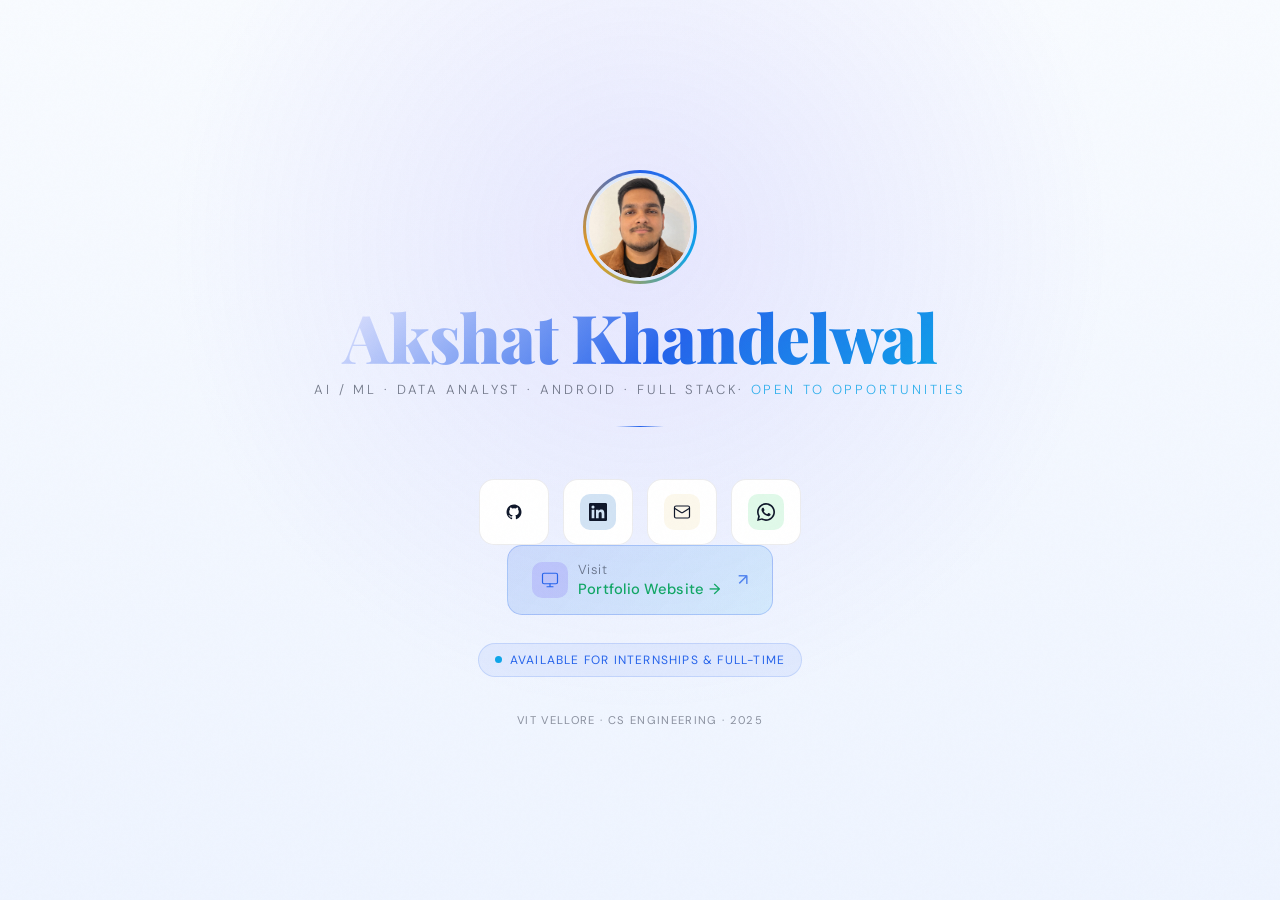
==== index.html @ 5ab0897e "Updates" ====
<!DOCTYPE html>
<html lang="en">
<head>
<meta charset="UTF-8" />
<meta name="viewport" content="width=device-width, initial-scale=1.0" />
<title>Akshat Khandelwal</title>
<link rel="preconnect" href="https://fonts.googleapis.com">
<link href="https://fonts.googleapis.com/css2?family=Playfair+Display:wght@400;700;900&family=DM+Sans:wght@300;400;500&display=swap" rel="stylesheet">
<style>
  *, *::before, *::after { box-sizing: border-box; margin: 0; padding: 0; }

  :root {
    --bg:      #f7f9ff;
    --surface: #ffffff;
    --border:  rgba(15,23,42,0.08);
    --text:    #0f172a;
    --muted:   rgba(15,23,42,0.55);
    --accent:  #2563eb;
    --aqua:    #0ea5e9;
    --gold:    #f59e0b;
    --r:       14px;
  }

  html, body {
    height: 100%;
    background: linear-gradient(180deg, #f8fbff 0%, #eef4ff 100%);
    color: var(--text);
    font-family: 'DM Sans', sans-serif;
    overflow-x: hidden;
  }

  /* ── Noise grain overlay ── */
  body::before {
    content: "";
    position: fixed;
    inset: 0;
    background-image: url("data:image/svg+xml,%3Csvg viewBox='0 0 256 256' xmlns='http://www.w3.org/2000/svg'%3E%3Cfilter id='n'%3E%3CfeTurbulence type='fractalNoise' baseFrequency='0.9' numOctaves='4' stitchTiles='stitch'/%3E%3C/filter%3E%3Crect width='100%25' height='100%25' filter='url(%23n)' opacity='0.03' fill='%230f172a'/%3E%3C/svg%3E");
    pointer-events: none;
    z-index: 1000;
    opacity: 0.55;
  }

  /* ── Ambient glow ── */
  body::after {
    content: "";
    position: fixed;
    top: -30vh; left: 50%;
    transform: translateX(-50%);
    width: 80vw; height: 80vw;
    background: radial-gradient(ellipse, rgba(124,106,247,0.13) 0%, transparent 65%);
    pointer-events: none;
    z-index: 0;
  }

  /* ── Layout ── */
  .page {
    position: relative;
    z-index: 1;
    min-height: 100vh;
    display: flex;
    flex-direction: column;
    align-items: center;
    justify-content: center;
    padding: 48px 24px;
    gap: 0;
  }

  /* ── Avatar ── */
  .avatar-ring {
    position: relative;
    width: 108px; height: 108px;
    flex-shrink: 0;
    animation: fadeUp 0.7s ease both;
  }
  .avatar-ring::before {
    content: "";
    position: absolute;
    inset: -3px;
    border-radius: 50%;
    background: conic-gradient(from 0deg, var(--accent), var(--aqua), var(--gold), var(--accent));
    animation: spin 8s linear infinite;
    z-index: 0;
  }
  .avatar-inner {
    position: relative;
    z-index: 1;
    width: 100%; height: 100%;
    border-radius: 50%;
    background: #f8fafc;
    border: 3px solid rgba(37,99,235,0.12);
    display: flex; align-items: center; justify-content: center;
    font-family: 'Playfair Display', serif;
    font-size: 2.8rem;
    font-weight: 900;
    color: var(--accent);
    letter-spacing: -0.02em;
    overflow: hidden;
  }
  .avatar-inner img {
    width: 100%;
    height: 100%;
    object-fit: cover;
    border-radius: 50%;
    display: block;
  }

  /* ── Name block ── */
  .name-block {
    text-align: center;
    margin-top: 22px;
    animation: fadeUp 0.7s 0.1s ease both;
  }
  .name {
    font-family: 'Playfair Display', serif;
    font-size: clamp(2.4rem, 7vw, 4.2rem);
    font-weight: 900;
    line-height: 1;
    letter-spacing: -0.02em;
    background: linear-gradient(135deg, #f0eeff 0%, var(--accent) 55%, var(--aqua) 100%);
    -webkit-background-clip: text;
    -webkit-text-fill-color: transparent;
    background-clip: text;
  }
  .tagline {
    margin-top: 10px;
    font-size: 0.82rem;
    font-weight: 300;
    letter-spacing: 0.22em;
    text-transform: uppercase;
    color: var(--muted);
  }
  .tagline span {
    color: var(--aqua);
    opacity: 0.85;
  }

  /* ── Divider ── */
  .divider {
    width: 48px; height: 1px;
    background: linear-gradient(90deg, transparent, var(--accent), transparent);
    margin: 28px 0;
    animation: fadeUp 0.7s 0.2s ease both;
  }

  /* ── Links grid ── */
  .links {
    display: flex;
    justify-content: center;
    align-items: center;
    flex-wrap: wrap;
    gap: 14px;
    width: auto;
    max-width: 100%;
    animation: fadeUp 0.7s 0.25s ease both;
    margin-top: 24px;
  }

  .card {
    display: inline-flex;
    align-items: center;
    justify-content: center;
    gap: 10px;
    padding: 14px 16px;
    min-width: 52px;
    min-height: 52px;
    border-radius: 15px;
    background: var(--surface);
    border: 1px solid var(--border);
    text-decoration: none;
    color: var(--text);
    font-size: 0.875rem;
    font-weight: 500;
    letter-spacing: 0.02em;
    cursor: pointer;
    transition: background 0.22s, border-color 0.22s, transform 0.18s, box-shadow 0.22s;
    position: relative;
    overflow: hidden;
    -webkit-tap-highlight-color: transparent;
  }
  .card::before {
    content: "";
    position: absolute;
    inset: 0;
    opacity: 0;
    transition: opacity 0.22s;
    border-radius: inherit;
  }
  .card:hover {
    transform: translateY(-2px);
    border-color: rgba(37,99,235,0.22);
    box-shadow: 0 12px 32px rgba(0,0,0,0.4);
  }
  .card:active { transform: translateY(0); }

  /* Card accent colours via CSS custom props */
  .card:hover::before { opacity: 1; }

  .card.portfolio {
    width: auto;
    min-width: auto;
    padding: 15px 24px;
    background: linear-gradient(135deg, rgba(37,99,235,0.16), rgba(14,165,233,0.12));
    border-color: rgba(37,99,235,0.25);
  }
  .card.portfolio:hover {
    background: linear-gradient(135deg, rgba(37,99,235,0.24), rgba(14,165,233,0.18));
    border-color: rgba(37,99,235,0.45);
    box-shadow: 0 14px 30px rgba(37,99,235,0.12);
  }

  .card.github:hover  { border-color: rgba(255,255,255,0.25); box-shadow: 0 12px 32px rgba(0,0,0,0.5); }
  .card.linkedin:hover{ border-color: rgba(10,102,194,0.5);  box-shadow: 0 12px 24px rgba(10,102,194,0.15); }
  .card.email:hover   { border-color: rgba(232,201,122,0.4); box-shadow: 0 12px 24px rgba(232,201,122,0.1); }
  .card.whatsapp:hover{ border-color: rgba(37,211,102,0.4);  box-shadow: 0 12px 24px rgba(37,211,102,0.12); }

  /* Icon circle */
  .icon {
    width: 36px; height: 36px;
    border-radius: 10px;
    display: flex; align-items: center; justify-content: center;
    flex-shrink: 0;
    font-size: 1.05rem;
  }
  .icon svg { width: 18px; height: 18px; }
  .portfolio .icon { background: rgba(124,106,247,0.22); }
  .github   .icon  { background: rgba(255,255,255,0.08); }
  .linkedin .icon  { background: rgba(10,102,194,0.18); }
  .email    .icon  { background: rgba(232,201,122,0.14); }
  .whatsapp .icon  { background: rgba(37,211,102,0.14); }

  .card-text { display: flex; flex-direction: column; gap: 1px; }
  .card-label { font-size: 0.82rem; color: var(--muted); font-weight: 300; letter-spacing: 0.04em; }
  .card-value { font-size: 0.92rem; font-weight: 500; }

  /* Arrow on portfolio */
  .card.portfolio .arrow {
    margin-left: 8px;
    color: var(--accent);
    opacity: 0.75;
    font-size: 1rem;
    transition: transform 0.2s, opacity 0.2s;
  }
  .card.portfolio:hover .arrow { transform: translateX(3px); opacity: 1; }

  /* ── Status badge ── */
  .status {
    margin-top: 28px;
    display: flex;
    align-items: center;
    gap: 8px;
    padding: 8px 16px;
    border-radius: 99px;
    background: rgba(37,99,235,0.08);
    border: 1px solid rgba(37,99,235,0.16);
    font-size: 0.75rem;
    letter-spacing: 0.1em;
    color: var(--accent);
    text-transform: uppercase;
    animation: fadeUp 0.7s 0.35s ease both;
  }
  .status-dot {
    width: 7px; height: 7px;
    border-radius: 50%;
    background: var(--aqua);
    animation: pulse 2s ease-in-out infinite;
  }

  /* ── Footer note ── */
  .footer-note {
    margin-top: 36px;
    font-size: 0.7rem;
    color: rgba(15,23,42,0.45);
    letter-spacing: 0.12em;
    text-transform: uppercase;
    animation: fadeUp 0.7s 0.4s ease both;
  }

  /* ── Animations ── */
  @keyframes fadeUp {
    from { opacity: 0; transform: translateY(18px); }
    to   { opacity: 1; transform: translateY(0); }
  }
  @keyframes spin {
    from { transform: rotate(0deg); }
    to   { transform: rotate(360deg); }
  }
  @keyframes pulse {
    0%, 100% { opacity: 1; transform: scale(1); }
    50%       { opacity: 0.5; transform: scale(0.85); }
  }

  /* ── Mobile tweaks ── */
  @media (max-width: 400px) {
    .links { justify-content: center; gap: 12px; }
    .card { min-width: 50px; }
  }
</style>
</head>
<body>
<main class="page">

  <!-- Avatar -->
  <div class="avatar-ring">
    <div class="avatar-inner">
      <img src="/avatar.jpg" alt="Akshat Khandelwal" />
    </div>
  </div>

  <!-- Name -->
  <div class="name-block">
    <h1 class="name">Akshat Khandelwal</h1>
    <p class="tagline">AI / ML · Data Analyst · Android · Full Stack· <span>Open to opportunities</span></p>
  </div>

  <div class="divider"></div>

  <!-- Social icons -->
  <div class="links">
    <a class="card github"
       href="https://github.com/Akshatrix404"
       target="_blank" rel="noopener noreferrer" aria-label="GitHub">
      <div class="icon">
        <svg viewBox="0 0 24 24" fill="currentColor" style="color:#0f172a;">
          <path d="M12 2C6.477 2 2 6.484 2 12.017c0 4.425 2.865 8.18 6.839 9.504.5.092.682-.217.682-.483 0-.237-.008-.868-.013-1.703-2.782.605-3.369-1.343-3.369-1.343-.454-1.158-1.11-1.466-1.11-1.466-.908-.62.069-.608.069-.608 1.003.07 1.531 1.032 1.531 1.032.892 1.53 2.341 1.088 2.91.832.092-.647.35-1.088.636-1.338-2.22-.253-4.555-1.113-4.555-4.951 0-1.093.39-1.988 1.029-2.688-.103-.253-.446-1.272.098-2.65 0 0 .84-.27 2.75 1.026A9.564 9.564 0 0 1 12 6.844a9.59 9.59 0 0 1 2.504.337c1.909-1.296 2.747-1.027 2.747-1.027.546 1.379.202 2.398.1 2.651.64.7 1.028 1.595 1.028 2.688 0 3.848-2.339 4.695-4.566 4.943.359.309.678.92.678 1.855 0 1.338-.012 2.419-.012 2.747 0 .268.18.58.688.482A10.02 10.02 0 0 0 22 12.017C22 6.484 17.522 2 12 2z"/>
        </svg>
      </div>
    </a>

    <a class="card linkedin"
       href="https://www.linkedin.com/in/akshatkhndelwal01/"
       target="_blank" rel="noopener noreferrer" aria-label="LinkedIn">
      <div class="icon">
        <svg viewBox="0 0 24 24" fill="currentColor" style="color:#0f172a">
          <path d="M20.447 20.452h-3.554v-5.569c0-1.328-.027-3.037-1.852-3.037-1.853 0-2.136 1.445-2.136 2.939v5.667H9.351V9h3.414v1.561h.046c.477-.9 1.637-1.85 3.37-1.85 3.601 0 4.267 2.37 4.267 5.455v6.286zM5.337 7.433a2.062 2.062 0 0 1-2.063-2.065 2.064 2.064 0 1 1 2.063 2.065zm1.782 13.019H3.555V9h3.564v11.452zM22.225 0H1.771C.792 0 0 .774 0 1.729v20.542C0 23.227.792 24 1.771 24h20.451C23.2 24 24 23.227 24 22.271V1.729C24 .774 23.2 0 22.222 0h.003z"/>
        </svg>
      </div>
    </a>

    <a class="card email"
       href="mailto:ak.professional47@gmail.com" aria-label="Email">
      <div class="icon">
        <svg viewBox="0 0 24 24" fill="none" stroke="currentColor" stroke-width="1.6" stroke-linecap="round" stroke-linejoin="round" style="color:#0f172a">
          <rect x="2" y="4" width="20" height="16" rx="2"/>
          <path d="m22 7-8.97 5.7a1.94 1.94 0 0 1-2.06 0L2 7"/>
        </svg>
      </div>
    </a>

    <a class="card whatsapp"
       href="https://wa.me/916378401213"
       target="_blank" rel="noopener noreferrer" aria-label="WhatsApp">
      <div class="icon">
        <svg viewBox="0 0 24 24" fill="currentColor" style="color:#0f172a">
          <path d="M17.472 14.382c-.297-.149-1.758-.867-2.03-.967-.273-.099-.471-.148-.67.15-.197.297-.767.966-.94 1.164-.173.199-.347.223-.644.075-.297-.15-1.255-.463-2.39-1.475-.883-.788-1.48-1.761-1.653-2.059-.173-.297-.018-.458.13-.606.134-.133.298-.347.446-.52.149-.174.198-.298.298-.497.099-.198.05-.371-.025-.52-.075-.149-.669-1.612-.916-2.207-.242-.579-.487-.5-.669-.51-.173-.008-.371-.01-.57-.01-.198 0-.52.074-.792.372-.272.297-1.04 1.016-1.04 2.479 0 1.462 1.065 2.875 1.213 3.074.149.198 2.096 3.2 5.077 4.487.709.306 1.262.489 1.694.625.712.227 1.36.195 1.871.118.571-.085 1.758-.719 2.006-1.413.248-.694.248-1.289.173-1.413-.074-.124-.272-.198-.57-.347z"/>
          <path d="M12 0C5.374 0 0 5.373 0 12c0 2.118.554 4.103 1.523 5.83L.057 23.97l6.304-1.654A11.946 11.946 0 0 0 12 24c6.626 0 12-5.373 12-12S18.626 0 12 0zm0 21.818a9.818 9.818 0 0 1-5.005-1.371l-.358-.214-3.744.982 1-3.645-.234-.374A9.817 9.817 0 0 1 2.182 12C2.182 6.579 6.579 2.182 12 2.182c5.42 0 9.818 4.397 9.818 9.818 0 5.42-4.398 9.818-9.818 9.818z"/>
        </svg>
      </div>
    </a>
  </div>

  <a class="card portfolio"
     href="/portfolio/"
     rel="noopener noreferrer">
    <div class="icon">
      <svg viewBox="0 0 24 24" fill="none" stroke="currentColor" stroke-width="1.6" stroke-linecap="round" stroke-linejoin="round" style="color:#2563eb">
        <rect x="2" y="3" width="20" height="14" rx="2"/><path d="M8 21h8M12 17v4"/>
      </svg>
    </div>
    <div class="card-text">
      <span class="card-label">Visit</span>
      <span class="card-value" style="color:#11a666">Portfolio Website →</span>
    </div>
    <span class="arrow">↗</span>
  </a>

  <!-- Status -->
  <div class="status">
    <div class="status-dot"></div>
    Available for internships &amp; full-time
  </div>

  <p class="footer-note">VIT Vellore · CS Engineering · 2025</p>

</main>
</body>
</html>
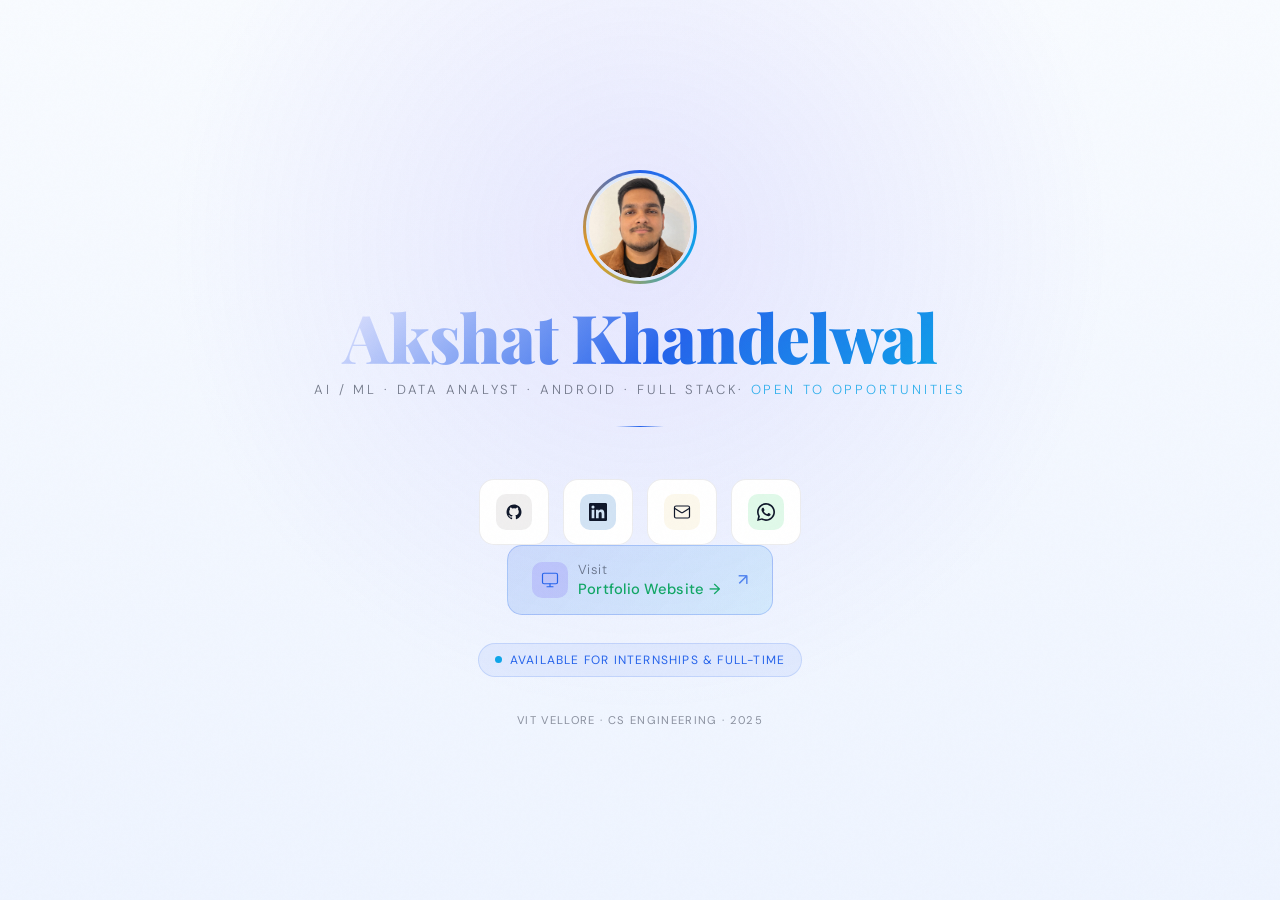
==== commit 758a8d87: "Updates" ====
--- a/index.html
+++ b/index.html
@@ -209,9 +209,9 @@
   }
 
   .card.github:hover  { border-color: rgba(255,255,255,0.25); box-shadow: 0 12px 32px rgba(0,0,0,0.5); }
-  .card.linkedin:hover{ border-color: rgba(10,102,194,0.5);  box-shadow: 0 12px 24px rgba(10,102,194,0.15); }
-  .card.email:hover   { border-color: rgba(232,201,122,0.4); box-shadow: 0 12px 24px rgba(232,201,122,0.1); }
-  .card.whatsapp:hover{ border-color: rgba(37,211,102,0.4);  box-shadow: 0 12px 24px rgba(37,211,102,0.12); }
+  .card.linkedin:hover{ border-color: rgba(255,255,255,0.25);  box-shadow: 0 12px 32px rgba(0,0,0,0.5); }
+  .card.email:hover   { border-color: rgba(255,255,255,0.25); box-shadow: 0 12px 32px rgba(0,0,0,0.5); }
+  .card.whatsapp:hover{ border-color: rgba(255,255,255,0.25);  box-shadow: 0 12px 32px rgba(0,0,0,0.5);; }
 
   /* Icon circle */
   .icon {
@@ -223,7 +223,7 @@
   }
   .icon svg { width: 18px; height: 18px; }
   .portfolio .icon { background: rgba(124,106,247,0.22); }
-  .github   .icon  { background: rgba(255,255,255,0.08); }
+  .github   .icon  { background: rgba(62, 60, 60, 0.08); }
   .linkedin .icon  { background: rgba(10,102,194,0.18); }
   .email    .icon  { background: rgba(232,201,122,0.14); }
   .whatsapp .icon  { background: rgba(37,211,102,0.14); }
@@ -337,7 +337,8 @@
     </a>
 
     <a class="card email"
-       href="mailto:ak.professional47@gmail.com" aria-label="Email">
+       href="mailto:ak.professional47@gmail.com" aria-label="Email"
+       target="_blank" rel="noopener noreferrer">
       <div class="icon">
         <svg viewBox="0 0 24 24" fill="none" stroke="currentColor" stroke-width="1.6" stroke-linecap="round" stroke-linejoin="round" style="color:#0f172a">
           <rect x="2" y="4" width="20" height="16" rx="2"/>
@@ -368,7 +369,7 @@
     </div>
     <div class="card-text">
       <span class="card-label">Visit</span>
-      <span class="card-value" style="color:#11a666">Portfolio Website →</span>
+      <span class="card-value" style="color:#11a666" padding="10px">Portfolio Website →</span>
     </div>
     <span class="arrow">↗</span>
   </a>
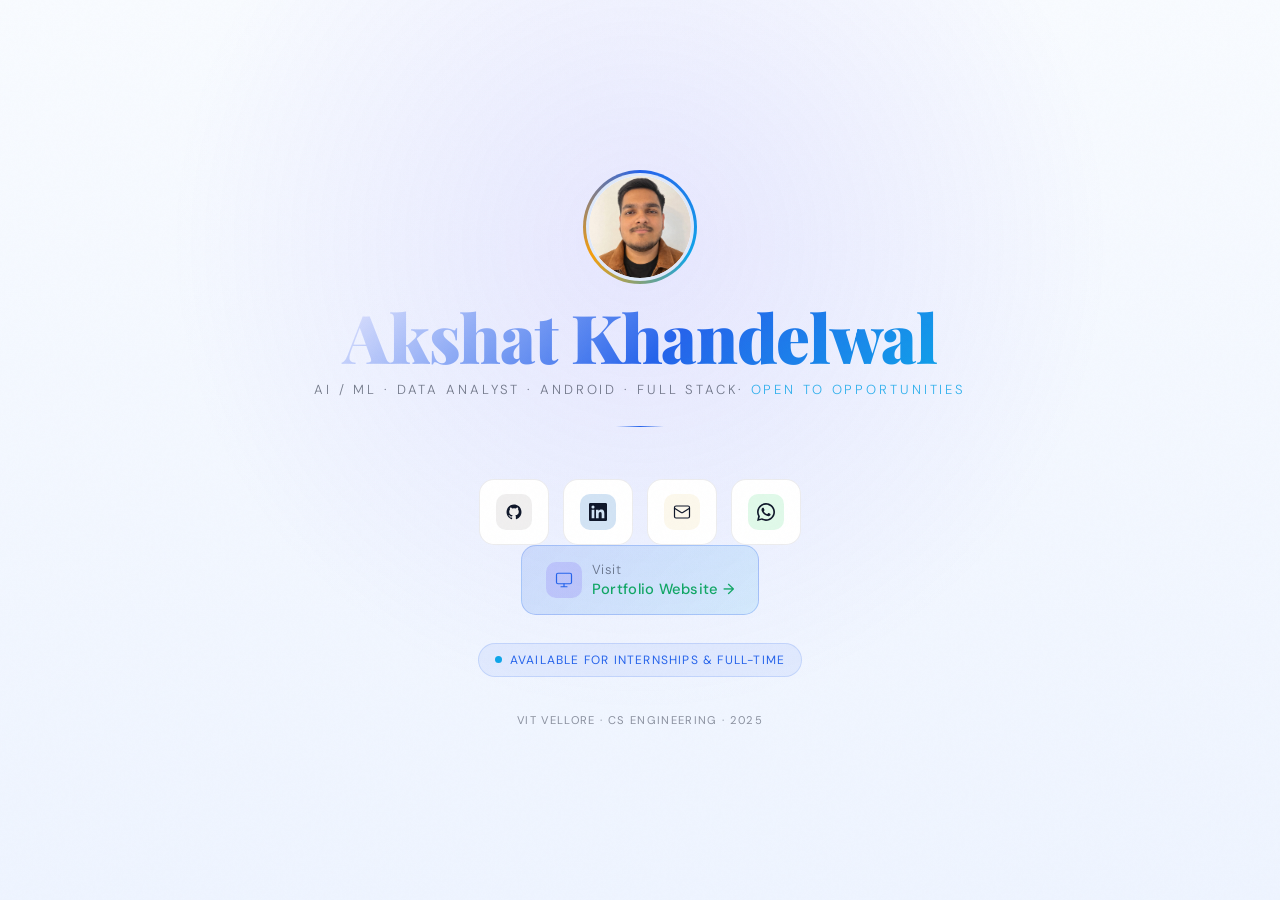
==== commit 168d6b9c: "Updates" ====
--- a/index.html
+++ b/index.html
@@ -361,7 +361,8 @@
 
   <a class="card portfolio"
      href="/portfolio/"
-     rel="noopener noreferrer">
+     rel="noopener noreferrer"
+     padding="20px">
     <div class="icon">
       <svg viewBox="0 0 24 24" fill="none" stroke="currentColor" stroke-width="1.6" stroke-linecap="round" stroke-linejoin="round" style="color:#2563eb">
         <rect x="2" y="3" width="20" height="14" rx="2"/><path d="M8 21h8M12 17v4"/>
@@ -371,7 +372,6 @@
       <span class="card-label">Visit</span>
       <span class="card-value" style="color:#11a666" padding="10px">Portfolio Website →</span>
     </div>
-    <span class="arrow">↗</span>
   </a>
 
   <!-- Status -->
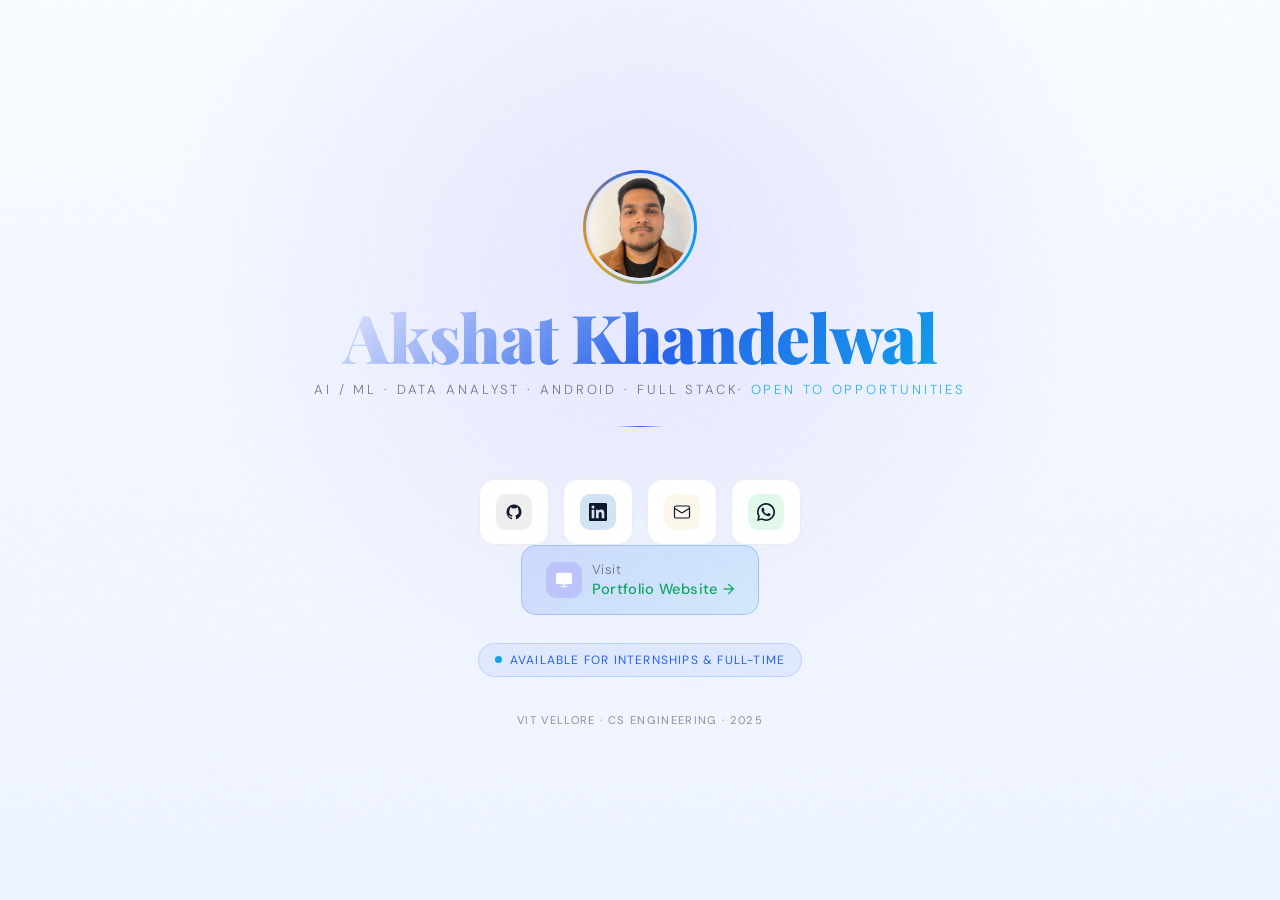
==== commit b14174ce: "Updates" ====
--- a/index.html
+++ b/index.html
@@ -364,8 +364,8 @@
      rel="noopener noreferrer"
      padding="20px">
     <div class="icon">
-      <svg viewBox="0 0 24 24" fill="none" stroke="currentColor" stroke-width="1.6" stroke-linecap="round" stroke-linejoin="round" style="color:#2563eb">
-        <rect x="2" y="3" width="20" height="14" rx="2"/><path d="M8 21h8M12 17v4"/>
+      <svg viewBox="0 0 24 24" fill="currentColor" stroke="currentColor" stroke-width="1.6" stroke-linecap="round" stroke-linejoin="round" style="color:#ffffff">
+        <rect x="2" y="3" width="20" height="14" rx="2" padding="10px"/><path d="M8 21h8M12 17v4"/>
       </svg>
     </div>
     <div class="card-text">
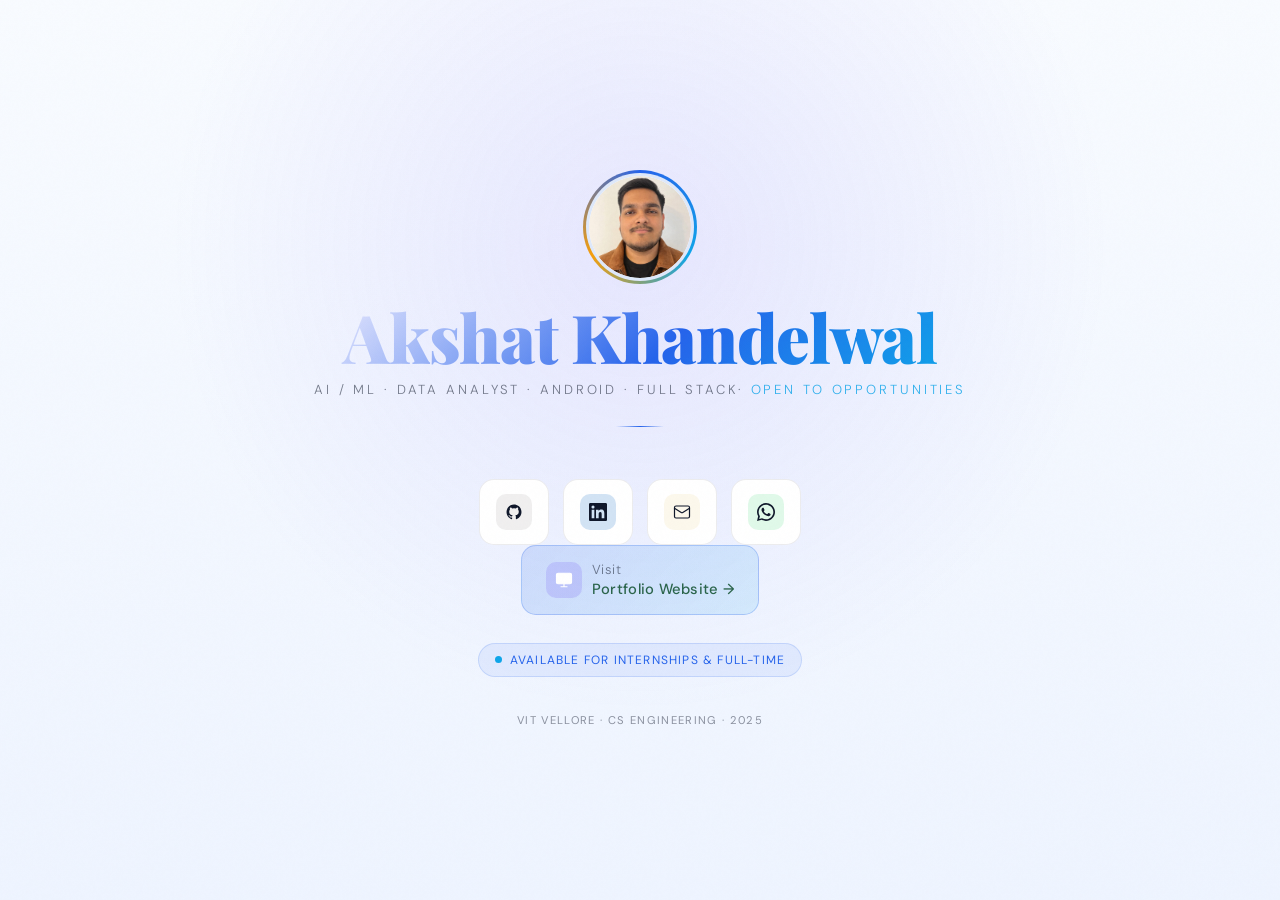
==== commit 255e9a8c: "Updates" ====
--- a/index.html
+++ b/index.html
@@ -362,7 +362,7 @@
   <a class="card portfolio"
      href="/portfolio/"
      rel="noopener noreferrer"
-     padding="20px">
+     aria-label="Portfolio Website">
     <div class="icon">
       <svg viewBox="0 0 24 24" fill="currentColor" stroke="currentColor" stroke-width="1.6" stroke-linecap="round" stroke-linejoin="round" style="color:#ffffff">
         <rect x="2" y="3" width="20" height="14" rx="2" padding="10px"/><path d="M8 21h8M12 17v4"/>
@@ -370,7 +370,7 @@
     </div>
     <div class="card-text">
       <span class="card-label">Visit</span>
-      <span class="card-value" style="color:#11a666" padding="10px">Portfolio Website →</span>
+      <span class="card-value" style="color:#2a644b" padding="10px">Portfolio Website →</span>
     </div>
   </a>
 
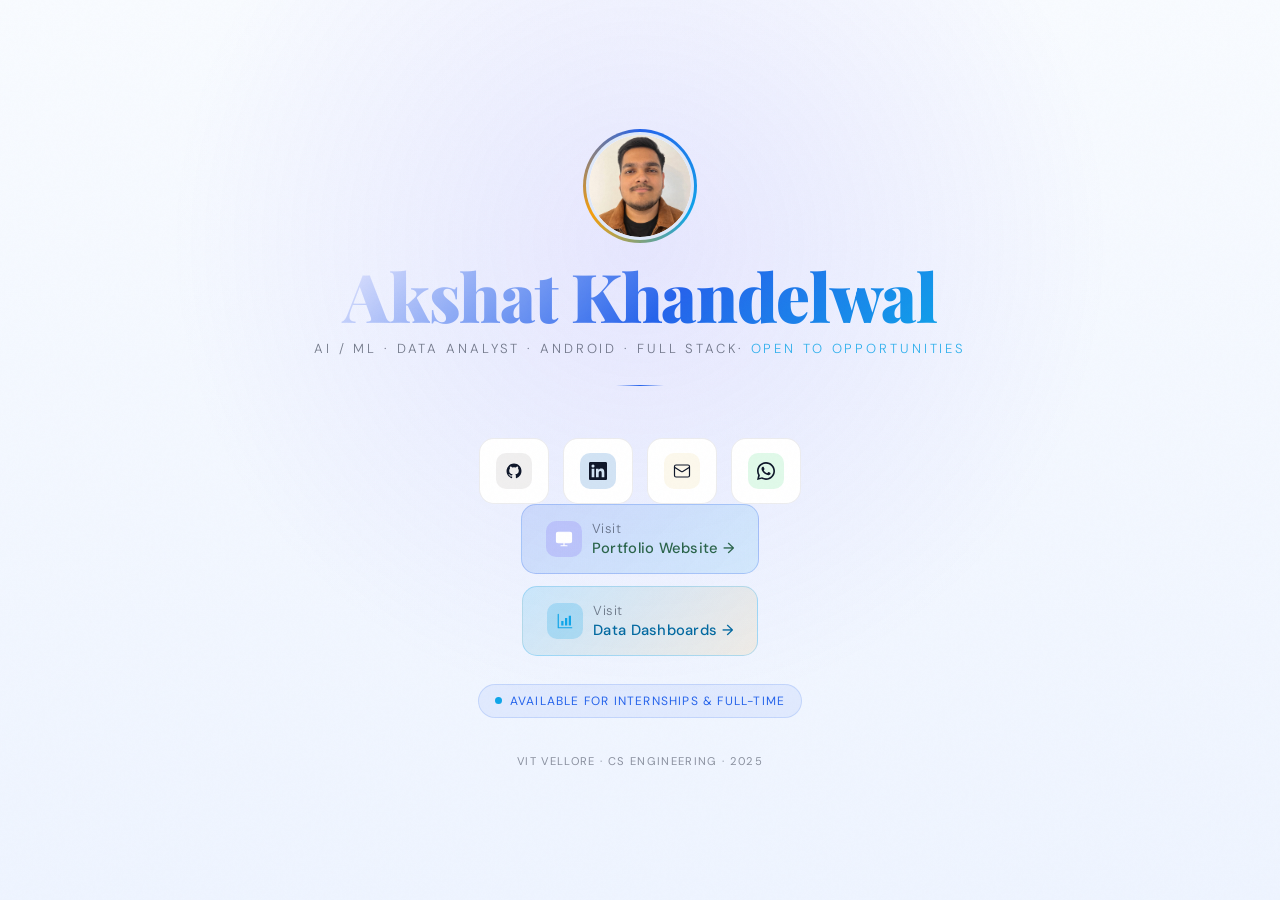
==== commit 8119b71d: "Updates" ====
--- a/index.html
+++ b/index.html
@@ -208,6 +208,29 @@
     box-shadow: 0 14px 30px rgba(37,99,235,0.12);
   }
 
+  .card.dashboards {
+    width: auto;
+    min-width: auto;
+    padding: 15px 24px;
+    margin-top: 12px;
+    background: linear-gradient(135deg, rgba(14,165,233,0.16), rgba(245,158,11,0.10));
+    border-color: rgba(14,165,233,0.25);
+  }
+  .card.dashboards:hover {
+    background: linear-gradient(135deg, rgba(14,165,233,0.24), rgba(245,158,11,0.16));
+    border-color: rgba(14,165,233,0.45);
+    box-shadow: 0 14px 30px rgba(14,165,233,0.14);
+  }
+  .card.dashboards .icon { background: rgba(14,165,233,0.22); }
+  .card.dashboards .arrow {
+    margin-left: 8px;
+    color: var(--aqua);
+    opacity: 0.75;
+    font-size: 1rem;
+    transition: transform 0.2s, opacity 0.2s;
+  }
+  .card.dashboards:hover .arrow { transform: translateX(3px); opacity: 1; }
+
   .card.github:hover  { border-color: rgba(255,255,255,0.25); box-shadow: 0 12px 32px rgba(0,0,0,0.5); }
   .card.linkedin:hover{ border-color: rgba(255,255,255,0.25);  box-shadow: 0 12px 32px rgba(0,0,0,0.5); }
   .card.email:hover   { border-color: rgba(255,255,255,0.25); box-shadow: 0 12px 32px rgba(0,0,0,0.5); }
@@ -374,6 +397,24 @@
     </div>
   </a>
 
+  <a class="card dashboards"
+     href="/dashboards/"
+     rel="noopener noreferrer"
+     aria-label="Dashboard Portfolio">
+    <div class="icon">
+      <svg viewBox="0 0 24 24" fill="none" stroke="currentColor" stroke-width="1.6" stroke-linecap="round" stroke-linejoin="round" style="color:#0ea5e9">
+        <path d="M3 3v18h18"/>
+        <rect x="7" y="12" width="3" height="6" fill="currentColor" stroke="none"/>
+        <rect x="12" y="8" width="3" height="10" fill="currentColor" stroke="none"/>
+        <rect x="17" y="5" width="3" height="13" fill="currentColor" stroke="none"/>
+      </svg>
+    </div>
+    <div class="card-text">
+      <span class="card-label">Visit</span>
+      <span class="card-value" style="color:#0369a1" padding="10px">Data Dashboards →</span>
+    </div>
+  </a>
+
   <!-- Status -->
   <div class="status">
     <div class="status-dot"></div>
